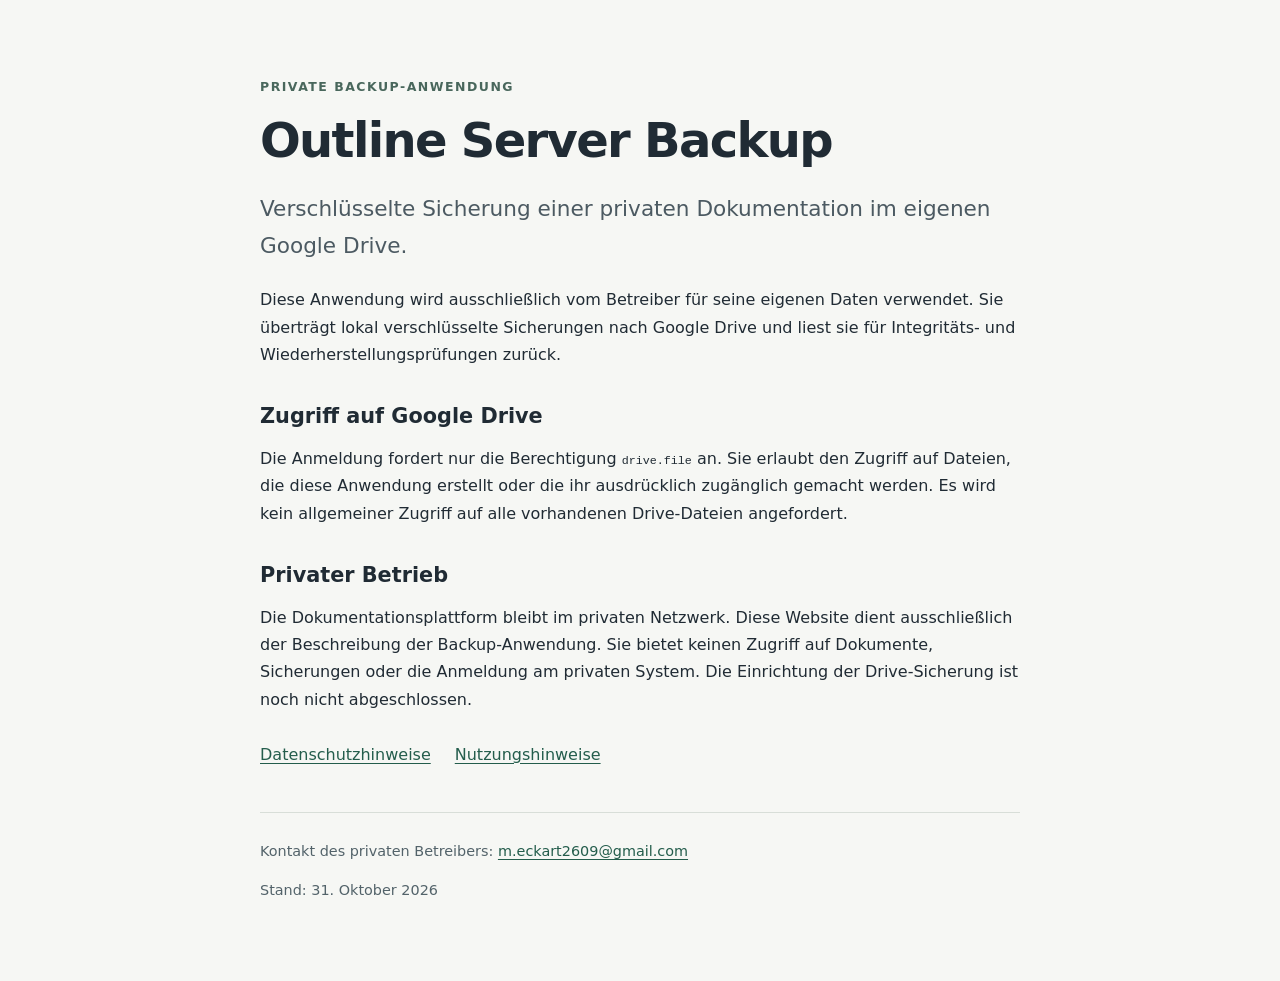
==== index.html @ f21f5a0b "Add approved backup information and privacy pages" ====
<!doctype html>
<html lang="de"><head><meta charset="utf-8"><meta name="viewport" content="width=device-width,initial-scale=1"><meta name="robots" content="noindex"><title>Outline Server Backup</title><link rel="stylesheet" href="style.css"></head>
<body><main><p class="eyebrow">Private Backup-Anwendung</p><h1>Outline Server Backup</h1>
<p class="intro">Verschlüsselte Sicherung einer privaten Dokumentation im eigenen Google Drive.</p>
<p>Diese Anwendung wird ausschließlich vom Betreiber für seine eigenen Daten verwendet. Sie überträgt lokal verschlüsselte Sicherungen nach Google Drive und liest sie für Integritäts- und Wiederherstellungsprüfungen zurück.</p>
<h2>Zugriff auf Google Drive</h2><p>Die Anmeldung fordert nur die Berechtigung <code>drive.file</code> an. Sie erlaubt den Zugriff auf Dateien, die diese Anwendung erstellt oder die ihr ausdrücklich zugänglich gemacht werden. Es wird kein allgemeiner Zugriff auf alle vorhandenen Drive-Dateien angefordert.</p>
<h2>Privater Betrieb</h2><p>Die Dokumentationsplattform bleibt im privaten Netzwerk. Diese Website dient ausschließlich der Beschreibung der Backup-Anwendung. Sie bietet keinen Zugriff auf Dokumente, Sicherungen oder die Anmeldung am privaten System. Die Einrichtung der Drive-Sicherung ist noch nicht abgeschlossen.</p>
<nav aria-label="Informationen"><a href="privacy.html">Datenschutzhinweise</a><a href="terms.html">Nutzungshinweise</a></nav>
<footer><p>Kontakt des privaten Betreibers: <a href="mailto:m.eckart2609@gmail.com">m.eckart2609@gmail.com</a></p><p>Stand: 31. Oktober 2026</p></footer></main></body></html>
---- style.css ----
:root{color-scheme:light;font-family:system-ui,sans-serif;color:#202b34;background:#f6f7f4}body{margin:0}main{max-width:760px;margin:0 auto;padding:64px 24px}h1{font-size:clamp(2rem,6vw,3rem);line-height:1.12;letter-spacing:-.035em;margin:16px 0 24px}h2{font-size:1.3rem;margin-top:36px}p{line-height:1.7}a{color:#245d4c;text-underline-offset:3px}.eyebrow{text-transform:uppercase;letter-spacing:.12em;font-size:.78rem;font-weight:700;color:#49675c}.intro{font-size:1.35rem;color:#4c5a62}nav{display:flex;gap:24px;flex-wrap:wrap;margin-top:32px}footer{margin-top:48px;border-top:1px solid #d8ded8;padding-top:12px;font-size:.9rem;color:#53636a}code{overflow-wrap:anywhere;font-size:.9em}
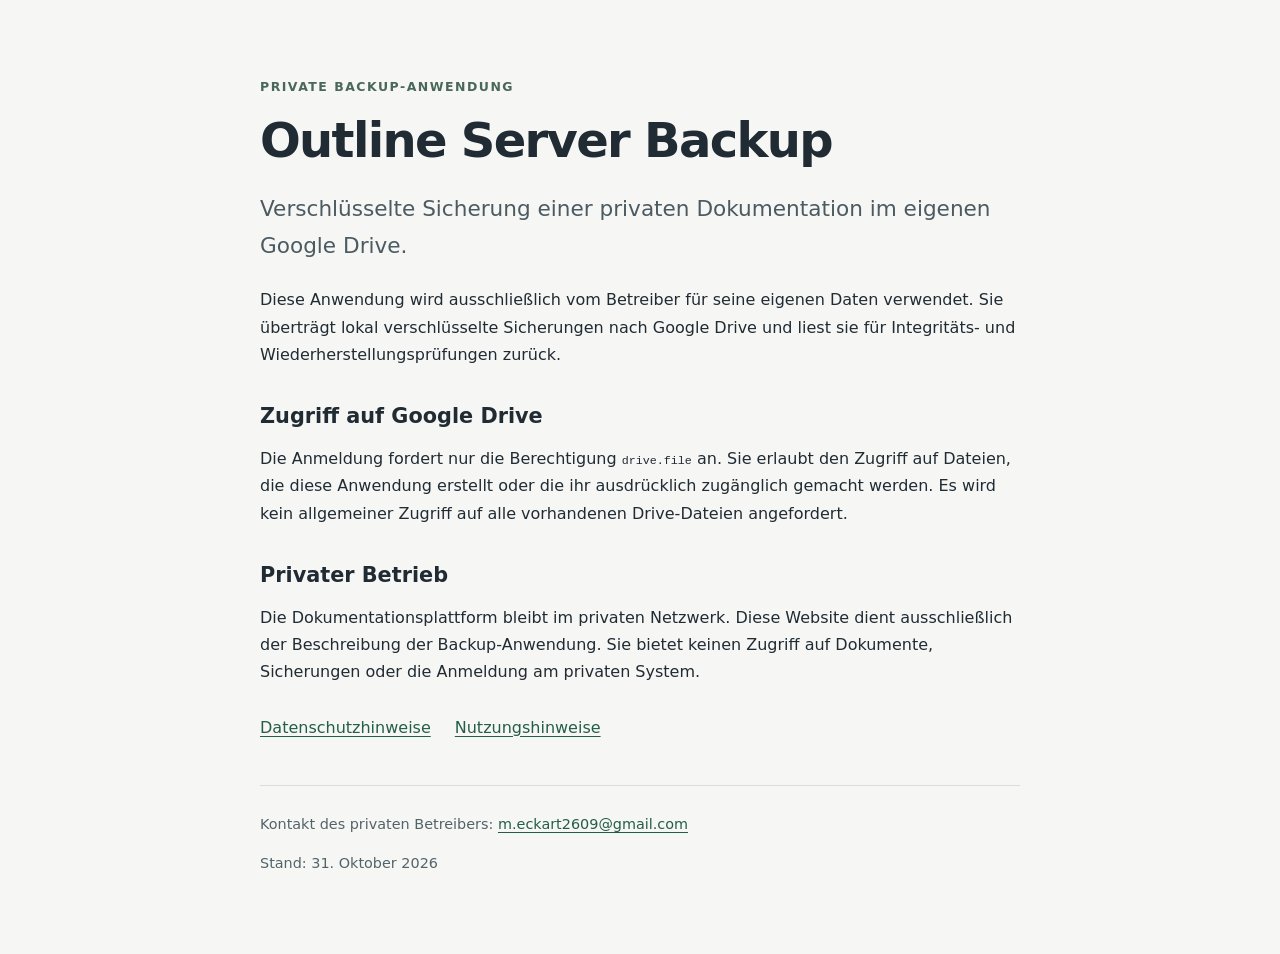
==== commit ab0c5f5c: "Remove outdated setup status from information page" ====
--- a/index.html
+++ b/index.html
@@ -4,6 +4,6 @@
 <p class="intro">Verschlüsselte Sicherung einer privaten Dokumentation im eigenen Google Drive.</p>
 <p>Diese Anwendung wird ausschließlich vom Betreiber für seine eigenen Daten verwendet. Sie überträgt lokal verschlüsselte Sicherungen nach Google Drive und liest sie für Integritäts- und Wiederherstellungsprüfungen zurück.</p>
 <h2>Zugriff auf Google Drive</h2><p>Die Anmeldung fordert nur die Berechtigung <code>drive.file</code> an. Sie erlaubt den Zugriff auf Dateien, die diese Anwendung erstellt oder die ihr ausdrücklich zugänglich gemacht werden. Es wird kein allgemeiner Zugriff auf alle vorhandenen Drive-Dateien angefordert.</p>
-<h2>Privater Betrieb</h2><p>Die Dokumentationsplattform bleibt im privaten Netzwerk. Diese Website dient ausschließlich der Beschreibung der Backup-Anwendung. Sie bietet keinen Zugriff auf Dokumente, Sicherungen oder die Anmeldung am privaten System. Die Einrichtung der Drive-Sicherung ist noch nicht abgeschlossen.</p>
+<h2>Privater Betrieb</h2><p>Die Dokumentationsplattform bleibt im privaten Netzwerk. Diese Website dient ausschließlich der Beschreibung der Backup-Anwendung. Sie bietet keinen Zugriff auf Dokumente, Sicherungen oder die Anmeldung am privaten System.</p>
 <nav aria-label="Informationen"><a href="privacy.html">Datenschutzhinweise</a><a href="terms.html">Nutzungshinweise</a></nav>
 <footer><p>Kontakt des privaten Betreibers: <a href="mailto:m.eckart2609@gmail.com">m.eckart2609@gmail.com</a></p><p>Stand: 31. Oktober 2026</p></footer></main></body></html>
